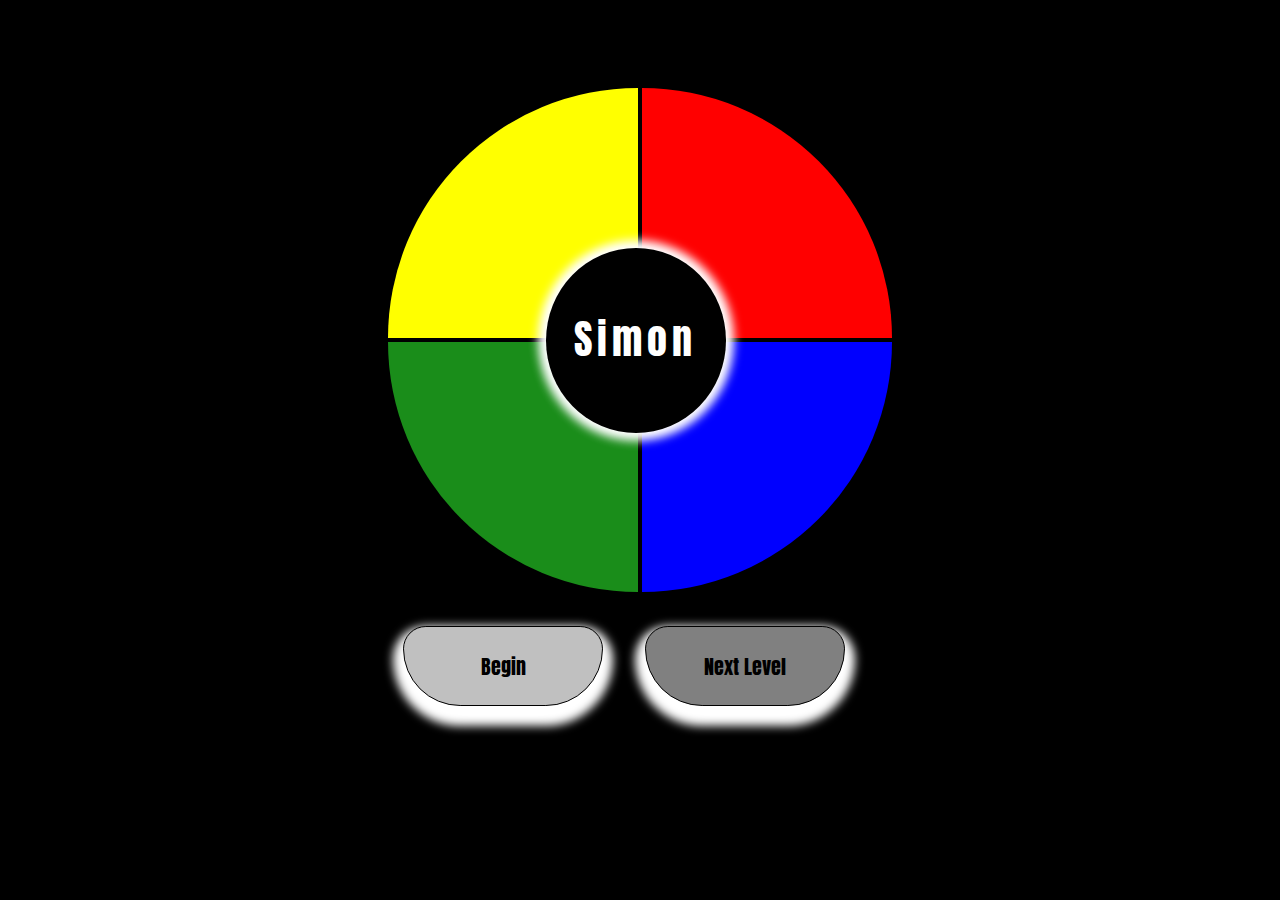
==== index.html @ 1deeef29 "update" ====
<!DOCTYPE html>
<html lang="en">
<head>
    <meta charset="UTF-8">
    <meta name="viewport" content="width=device-width, initial-scale=1.0">
    <title>Simon</title>
    <link rel="stylesheet" href="style.css">
    <link href="https://fonts.googleapis.com/css2?family=Anton&display=swap" rel="stylesheet">
</head>
<body>

<h1 class="heading levelup" id="start">Good Luck.</h1>
<!-- <div class="active" id="button-container"> -->
    
<div id="simoncirc"></br></br></br></br>Simon</br></div>
<div class="lightup">
    <div class="button yellow " value=2  id="yellowBtn" ></div>
    <div class="button red " value= 1  id="redBtn"  ></div>

</div>
<div class="lightup">
    <div class ="button green "  value=4  id="greenBtn" ></div>
    <div class="button blue " value=3  id="blueBtn" ></div>

</div>
 
<!-- </div> -->
<input class="lightup" type="button" value="Begin" id="begin">Begin</input>
<input class="next" type="button" value="Next Level" id="lvl1next">Next Level</input>

<div id="modal">
    <div id="modaltext">
        <h1 id="tryAgain">Aw rats. Try again?</h1>
    <div id="modal-footer">
        <button id="restartGame" value="RESTART">RESTART</button>
    </div>
    </div>

</div>

<script src="script.js"></script>

</body>
</html>
---- style.css ----
body {
  background-color: black;
  margin-top: 30px;
  text-align: center;
}

div {
  cursor: pointer;
}
.next{
      color: black;
      height: 80px;
      width: 200px;
      border-radius: 60px 60px 150px 150px;
      position: relative;
      border: 1px solid black;
      box-shadow: white 0px 10px 10px 10px;
      text-align: center;
      font-family: "Anton", sans-serif;
      font-size: 20px;

  }

#lvl1next{
  background-color: grey;
}
#begin{
      height: 80px;
      width: 200px;
      border-radius: 60px 60px 150px 150px;
      color: black;
      background-color: silver;
      font-size: 20px;
      position:relative;
      margin-left: 40px;
      margin-top: 30px;
      border: 1px solid black;
      box-shadow: white 0px 10px 10px 10px;
      font-family: "Anton", sans-serif;
  }
.button:hover {
  border: 10px solid white;
  box-shadow: inset white 60px 0px 40px 20px;
  box-sizing: border-box;
}
div#redBtn.lightup,
div#yellowBtn.lightup,
div#blueBtn.lightup,
div#greenBtn.lightup{
  background: linear-gradient(0deg, rgba(255,255,255,1),rgb(205, 255, 254)70%);
  border: black 5px;
  box-shadow:rgb(81, 255, 252) 0px 0px 0px 5px;

}
#modal{
  background-color:rgba(255,0,100,0.4);
	position: fixed; 
	top: 0;
	left: 0;
	height: 100vh;
	width:100vw;
	z-index: 1;
	overflow: auto;
  display:none;
  
}
#modaltext{
  height:350; 
  background-color: yellow;
  color: red;
  -webkit-text-stroke: .5px black;
	width:550px;
	border-radius: 5px;
  margin: 150px auto;
	/*top and bottom=150px and left and right margin auto */
	box-shadow: 20px 20px 20px rgba(0,0,0,0.2); 
	padding: 2%;
  line-height: 120%;
  font-family: "Anton";
  font-size: 35px;
  border: 5px dashed black;
}
#modal-footer{
	text-align: center;
}
#restartGame {
	padding: 24px 0px 20px 10px;
	background-color: black;
	border: 5px solid blue;
	outline: none;
	border-radius: 15px;
	color: white;
	font-family: "Helvetica";
  cursor: pointer;
  font-size: 25px;
  letter-spacing: 10px;
  font-weight: bold;
  width: 500px;
}

.button {
  height: 250px;
  width: 250px;
  display: inline-block;
  /* box-shadow: inset white 0px 0px 0px 2px; */
}
#redBtn {
  background-color: red;
  border-radius: 0px 250px 0px 0px;
  border: 10px black;
}
#blueBtn {
  background-color: blue;
  border-radius: 0px 0px 250px 0px;
  
}
#yellowBtn {
  background-color: yellow;
  border-radius: 250px 0px 0px 0px;

}
#greenBtn {
  background-color: rgb(26, 141, 26);
  border-radius: 0px 0px 0px 250px;

}
#simoncirc {
    height: 170px;
    width: 180px;
    background-color: black;
    color: white;
    border-radius: 50%;
    margin-top: 160px;
    margin-left: 42vw;
    position: absolute;
    box-shadow: 0px 0px 0px 0px;
    z-index: 1;
    font-size: 40px;
    font-family: "Anton", sans-serif;
    letter-spacing: 5px;
    line-height: 17px;
    text-align: center;
    padding-top: 15px;
    box-shadow: white 0px 0px 10px 8px;
  }
/* #button-container{
      align-items: center;
      height:450px;;
      width: 100vw;
      padding-top: 0px;
      position: sticky; 
  }
   */
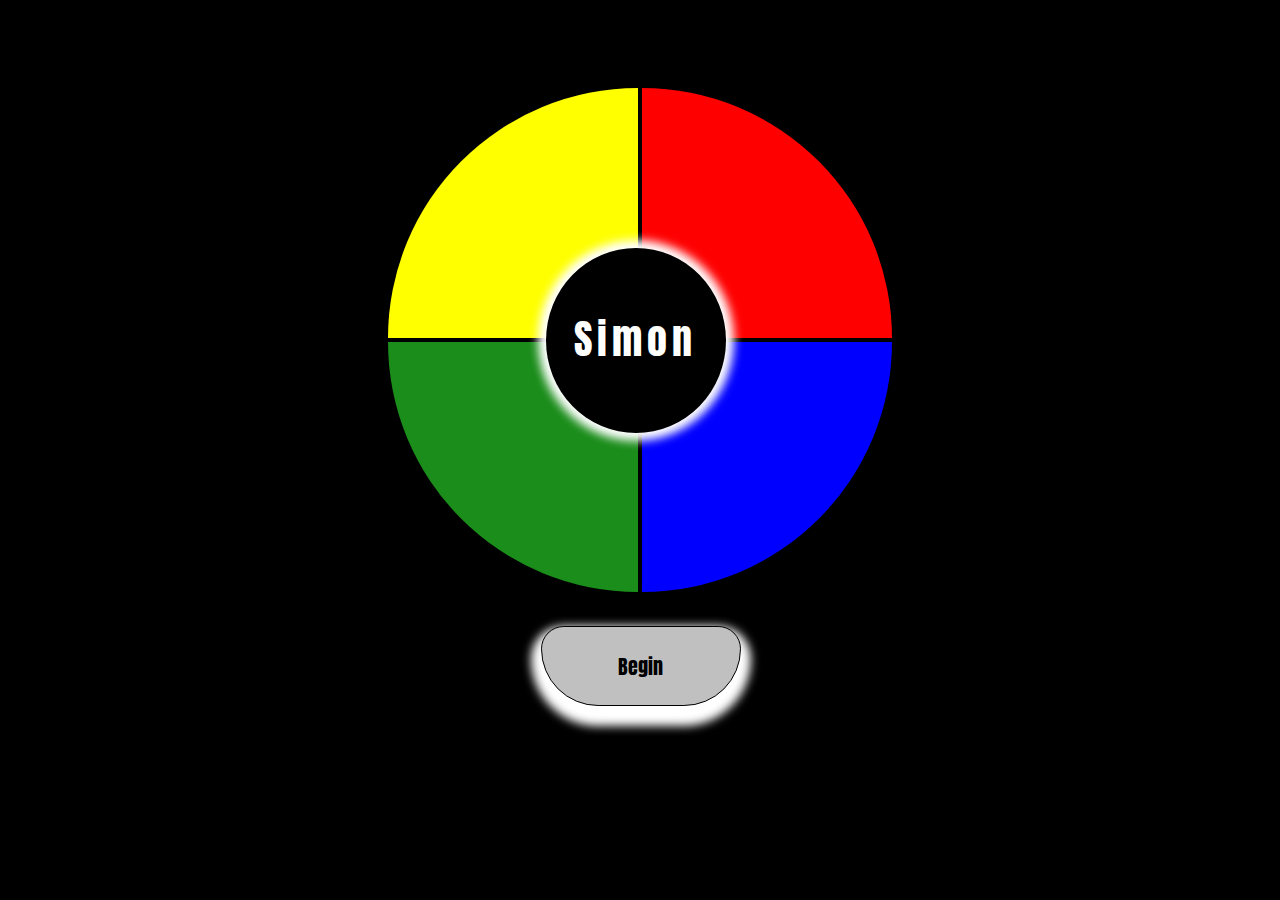
==== commit 90ce2d90: "updated" ====
--- a/index.html
+++ b/index.html
@@ -26,7 +26,7 @@
  
 <!-- </div> -->
 <input class="lightup" type="button" value="Begin" id="begin">Begin</input>
-<input class="next" type="button" value="Next Level" id="lvl1next">Next Level</input>
+<!-- <input class="next" type="button" value="Next Level" id="lvl1next">Next Level</input> -->
 
 <div id="modal">
     <div id="modaltext">
